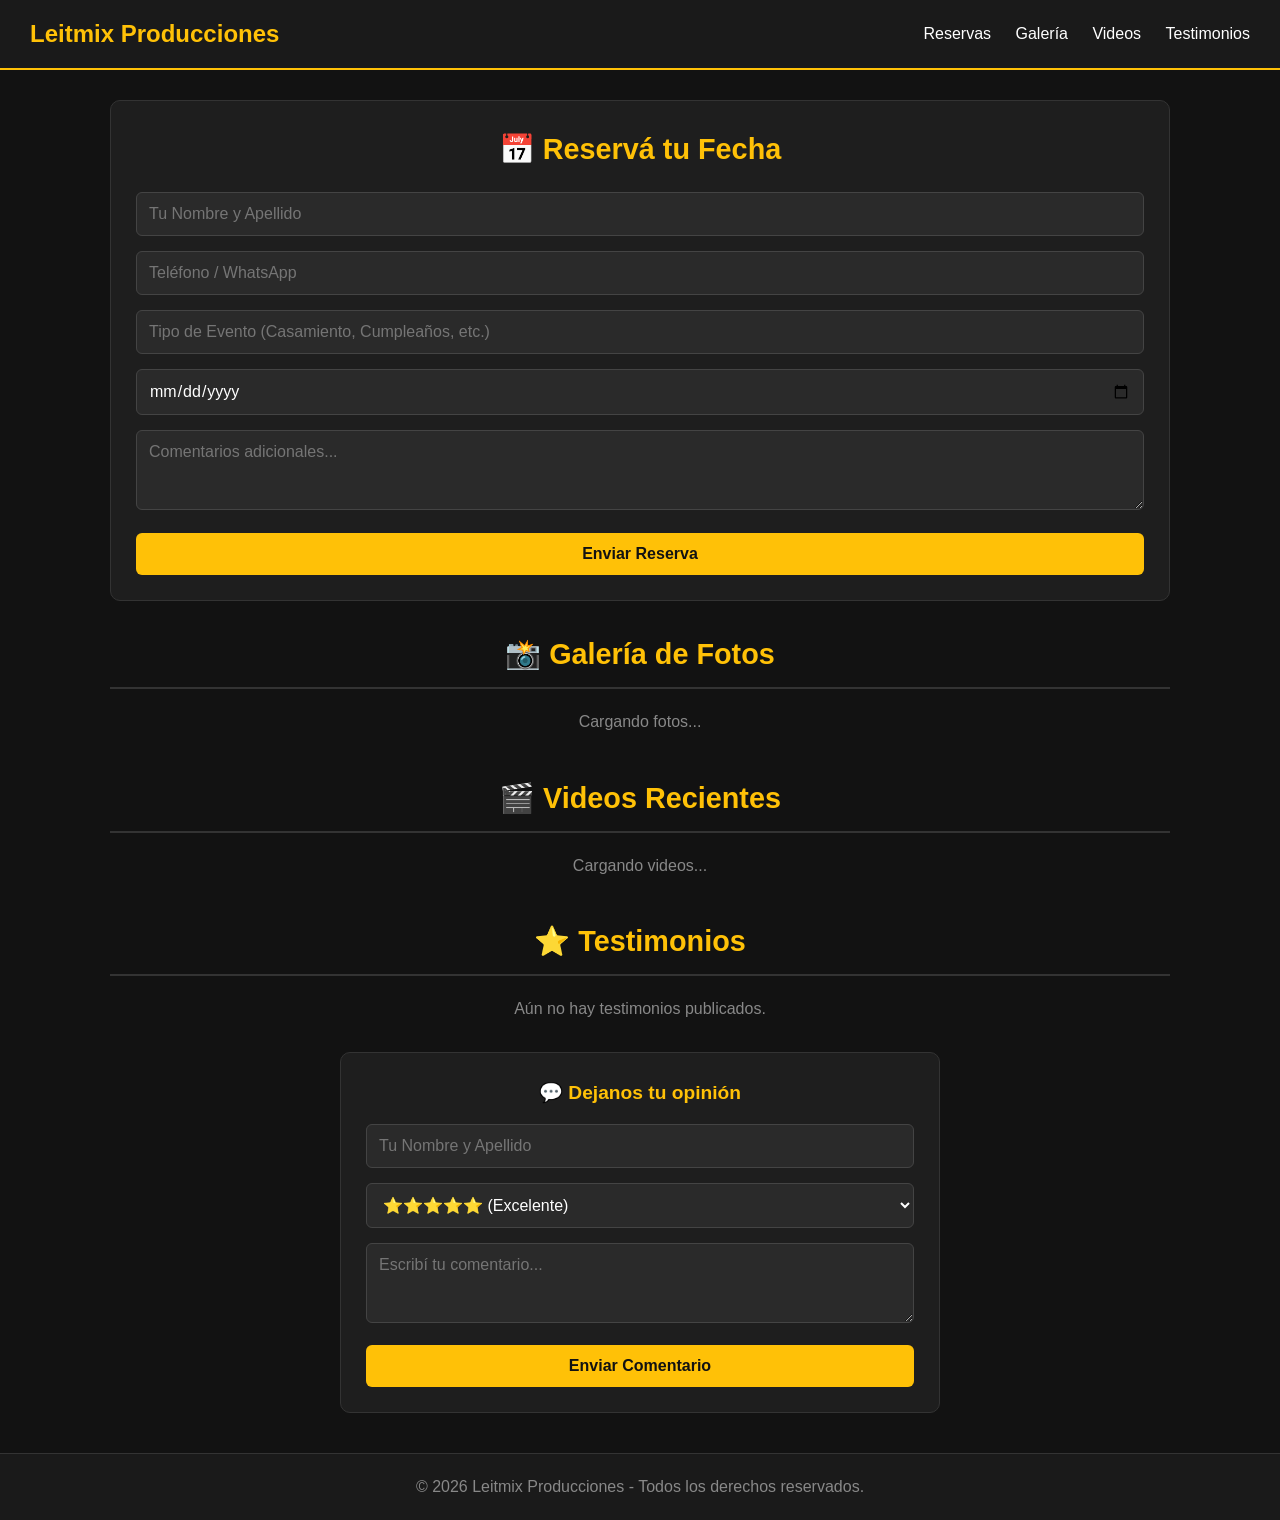
==== index.html @ f3216b5b "Add initial HTML structure for Leitmix Producciones" ====
<!DOCTYPE html>
<html lang="es">
<head>
    <meta charset="UTF-8">
    <meta name="viewport" content="width=device-width, initial-scale=1.0">
    <title>Leitmix Producciones</title>
    <style>
        * { margin: 0; padding: 0; box-sizing: border-box; font-family: 'Segoe UI', Tahoma, Geneva, Verdana, sans-serif; }
        body { background-color: #121212; color: #e0e0e0; line-height: 1.6; }
        header { background: #1a1a1a; padding: 15px 30px; display: flex; justify-content: space-between; align-items: center; border-bottom: 2px solid #ffc107; position: sticky; top: 0; z-index: 100; }
        .logo-text { font-size: 1.5rem; font-weight: bold; color: #ffc107; }
        nav a { color: #fff; text-decoration: none; margin-left: 20px; font-weight: 500; transition: color 0.3s; }
        nav a:hover { color: #ffc107; }
        .container { max-width: 1100px; margin: 30px auto; padding: 0 20px; }
        .section-title { font-size: 1.8rem; color: #ffc107; margin-bottom: 20px; text-align: center; border-bottom: 2px solid #333; padding-bottom: 10px; }
        .grid-media { display: grid; grid-template-columns: repeat(auto-fit, minmax(280px, 1fr)); gap: 20px; margin-bottom: 40px; }
        .card-form { background: #1e1e1e; padding: 25px; border-radius: 10px; border: 1px solid #333; margin-bottom: 30px; }
        .card-form input, .card-form textarea, .card-form select { width: 100%; padding: 12px; margin-bottom: 15px; background: #2a2a2a; border: 1px solid #444; color: #fff; border-radius: 6px; font-size: 1rem; }
        .card-form button { background: #ffc107; color: #121212; border: none; padding: 12px; width: 100%; font-weight: bold; border-radius: 6px; cursor: pointer; font-size: 1rem; }
        .card-form button:hover { background: #e0a800; }
        footer { text-align: center; padding: 20px; background: #1a1a1a; color: #888; border-top: 1px solid #333; margin-top: 40px; }
    </style>
</head>
<body>

    <header>
        <div class="logo-text">Leitmix Producciones</div>
        <nav>
            <a href="#reservas">Reservas</a>
            <a href="#galeria">Galería</a>
            <a href="#videos">Videos</a>
            <a href="#testimonios">Testimonios</a>
        </nav>
    </header>

    <div class="container">
        <!-- SECCIÓN RESERVAS -->
        <section id="reservas" class="card-form">
            <h2 class="section-title" style="border:none; margin-bottom:10px;">📅 Reservá tu Fecha</h2>
            <form id="formReserva">
                <input type="text" id="reservaNombre" placeholder="Tu Nombre y Apellido" required>
                <input type="tel" id="reservaTelefono" placeholder="Teléfono / WhatsApp" required>
                <input type="text" id="reservaEvento" placeholder="Tipo de Evento (Casamiento, Cumpleaños, etc.)" required>
                <input type="date" id="reservaFecha" required>
                <textarea id="reservaComentarios" placeholder="Comentarios adicionales..." rows="3"></textarea>
                <button type="submit">Enviar Reserva</button>
            </form>
        </section>

        <!-- GALERÍA -->
        <section id="galeria">
            <h2 class="section-title">📸 Galería de Fotos</h2>
            <div id="galeriaPublica" class="grid-media">
                <p style="color: #888; text-align: center; grid-column: 1 / -1;">Cargando fotos...</p>
            </div>
        </section>

        <!-- VIDEOS -->
        <section id="videos">
            <h2 class="section-title">🎬 Videos Recientes</h2>
            <div id="videosPublicos" class="grid-media">
                <p style="color: #888; text-align: center; grid-column: 1 / -1;">Cargando videos...</p>
            </div>
        </section>

        <!-- TESTIMONIOS -->
        <section id="testimonios">
            <h2 class="section-title">⭐ Testimonios</h2>
            <div id="testimoniosPublicos" class="grid-media" style="margin-bottom: 30px;">
                <p style="color: #888; text-align: center; grid-column: 1 / -1;">Aún no hay testimonios publicados.</p>
            </div>

            <div class="card-form" style="max-width: 600px; margin: 0 auto;">
                <h3 style="color: #ffc107; font-size: 1.2rem; margin-bottom: 15px; text-align: center;">💬 Dejanos tu opinión</h3>
                <form id="formTestimonioPublico">
                    <input type="text" id="testimonioNombre" placeholder="Tu Nombre y Apellido" required>
                    <select id="testimonioEstrellas" required>
                        <option value="5">⭐⭐⭐⭐⭐ (Excelente)</option>
                        <option value="4">⭐⭐⭐⭐ (Muy bueno)</option>
                        <option value="3">⭐⭐⭐ (Bueno)</option>
                    </select>
                    <textarea id="testimonioComentario" placeholder="Escribí tu comentario..." rows="3" required></textarea>
                    <button type="submit">Enviar Comentario</button>
                </form>
            </div>
        </section>
    </div>

    <footer>
        <p>&copy; 2026 Leitmix Producciones - Todos los derechos reservados.</p>
    </footer>

    <script type="module" src="./index.js"></script>
</body>
</html>
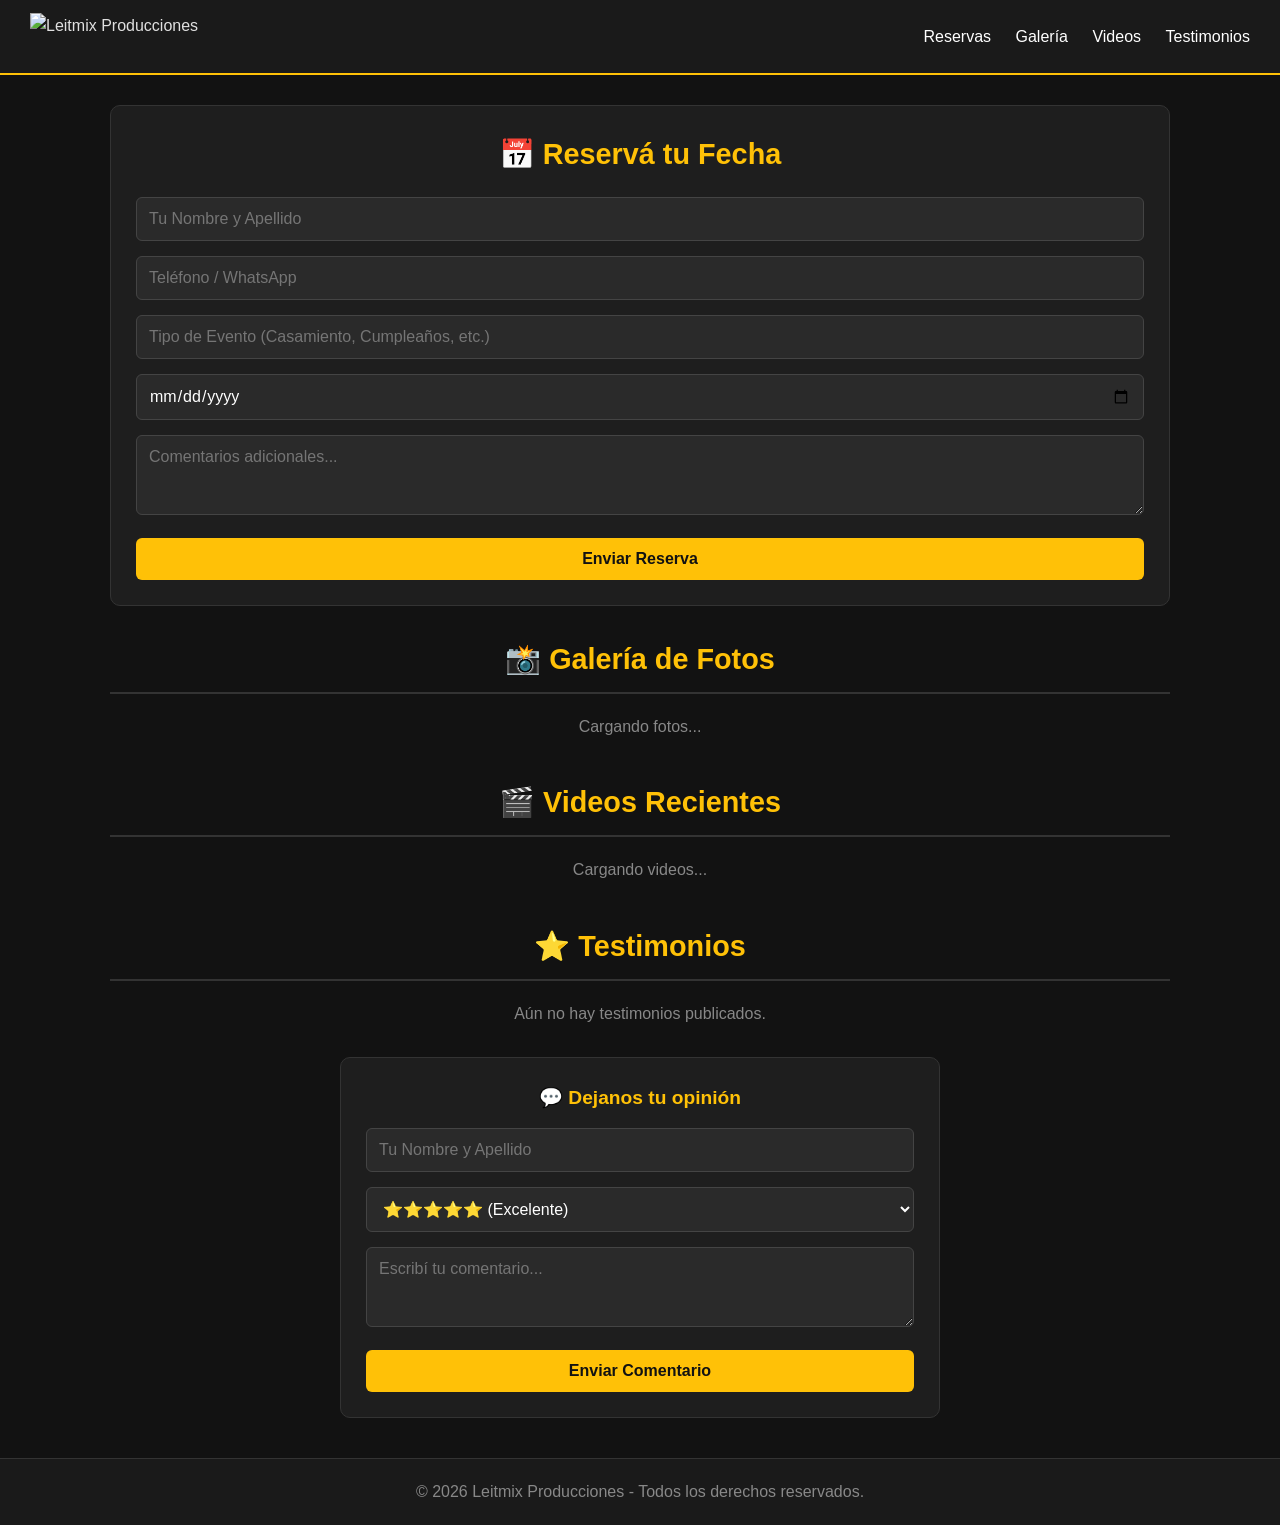
==== commit 302c986c: "Add logo to header and update styles Updated header to include logo and adjusted styles." ====
--- a/index.html
+++ b/index.html
@@ -7,13 +7,47 @@
     <style>
         * { margin: 0; padding: 0; box-sizing: border-box; font-family: 'Segoe UI', Tahoma, Geneva, Verdana, sans-serif; }
         body { background-color: #121212; color: #e0e0e0; line-height: 1.6; }
-        header { background: #1a1a1a; padding: 15px 30px; display: flex; justify-content: space-between; align-items: center; border-bottom: 2px solid #ffc107; position: sticky; top: 0; z-index: 100; }
-        .logo-text { font-size: 1.5rem; font-weight: bold; color: #ffc107; }
+        
+        /* HEADER ACTUALIZADO CON LOGO */
+        header { 
+            background: #1a1a1a; 
+            height: 75px; 
+            padding: 0 30px; 
+            display: flex; 
+            justify-content: space-between; 
+            align-items: center; 
+            border-bottom: 2px solid #ffc107; 
+            position: sticky; 
+            top: 0; 
+            z-index: 100; 
+        }
+
+        .logo-container {
+            height: 100%;
+            display: flex;
+            align-items: center;
+        }
+
+        .logo-img {
+            height: 65%; /* Ajusta el tamaño vertical dentro del header */
+            width: auto;  /* Mantiene la proporción intacta */
+            object-fit: contain; /* Evita cualquier deformación */
+        }
+
         nav a { color: #fff; text-decoration: none; margin-left: 20px; font-weight: 500; transition: color 0.3s; }
         nav a:hover { color: #ffc107; }
         .container { max-width: 1100px; margin: 30px auto; padding: 0 20px; }
         .section-title { font-size: 1.8rem; color: #ffc107; margin-bottom: 20px; text-align: center; border-bottom: 2px solid #333; padding-bottom: 10px; }
         .grid-media { display: grid; grid-template-columns: repeat(auto-fit, minmax(280px, 1fr)); gap: 20px; margin-bottom: 40px; }
+        
+        /* Contenedor de testimonios uno debajo del otro */
+        .list-testimonios {
+            display: flex;
+            flex-direction: column;
+            gap: 15px;
+            margin-bottom: 30px;
+        }
+
         .card-form { background: #1e1e1e; padding: 25px; border-radius: 10px; border: 1px solid #333; margin-bottom: 30px; }
         .card-form input, .card-form textarea, .card-form select { width: 100%; padding: 12px; margin-bottom: 15px; background: #2a2a2a; border: 1px solid #444; color: #fff; border-radius: 6px; font-size: 1rem; }
         .card-form button { background: #ffc107; color: #121212; border: none; padding: 12px; width: 100%; font-weight: bold; border-radius: 6px; cursor: pointer; font-size: 1rem; }
@@ -24,7 +58,10 @@
 <body>
 
     <header>
-        <div class="logo-text">Leitmix Producciones</div>
+        <div class="logo-container">
+            <!-- Reemplazá el enlace de abajo por la URL de la imagen de tu logo (puede ser el link directo de Cloudinary) -->
+            <img src="URL_DE_TU_LOGO_AQUI" alt="Leitmix Producciones" class="logo-img">
+        </div>
         <nav>
             <a href="#reservas">Reservas</a>
             <a href="#galeria">Galería</a>
@@ -66,8 +103,8 @@
         <!-- TESTIMONIOS -->
         <section id="testimonios">
             <h2 class="section-title">⭐ Testimonios</h2>
-            <div id="testimoniosPublicos" class="grid-media" style="margin-bottom: 30px;">
-                <p style="color: #888; text-align: center; grid-column: 1 / -1;">Aún no hay testimonios publicados.</p>
+            <div id="testimoniosPublicos" class="list-testimonios">
+                <p style="color: #888; text-align: center;">Aún no hay testimonios publicados.</p>
             </div>
 
             <div class="card-form" style="max-width: 600px; margin: 0 auto;">
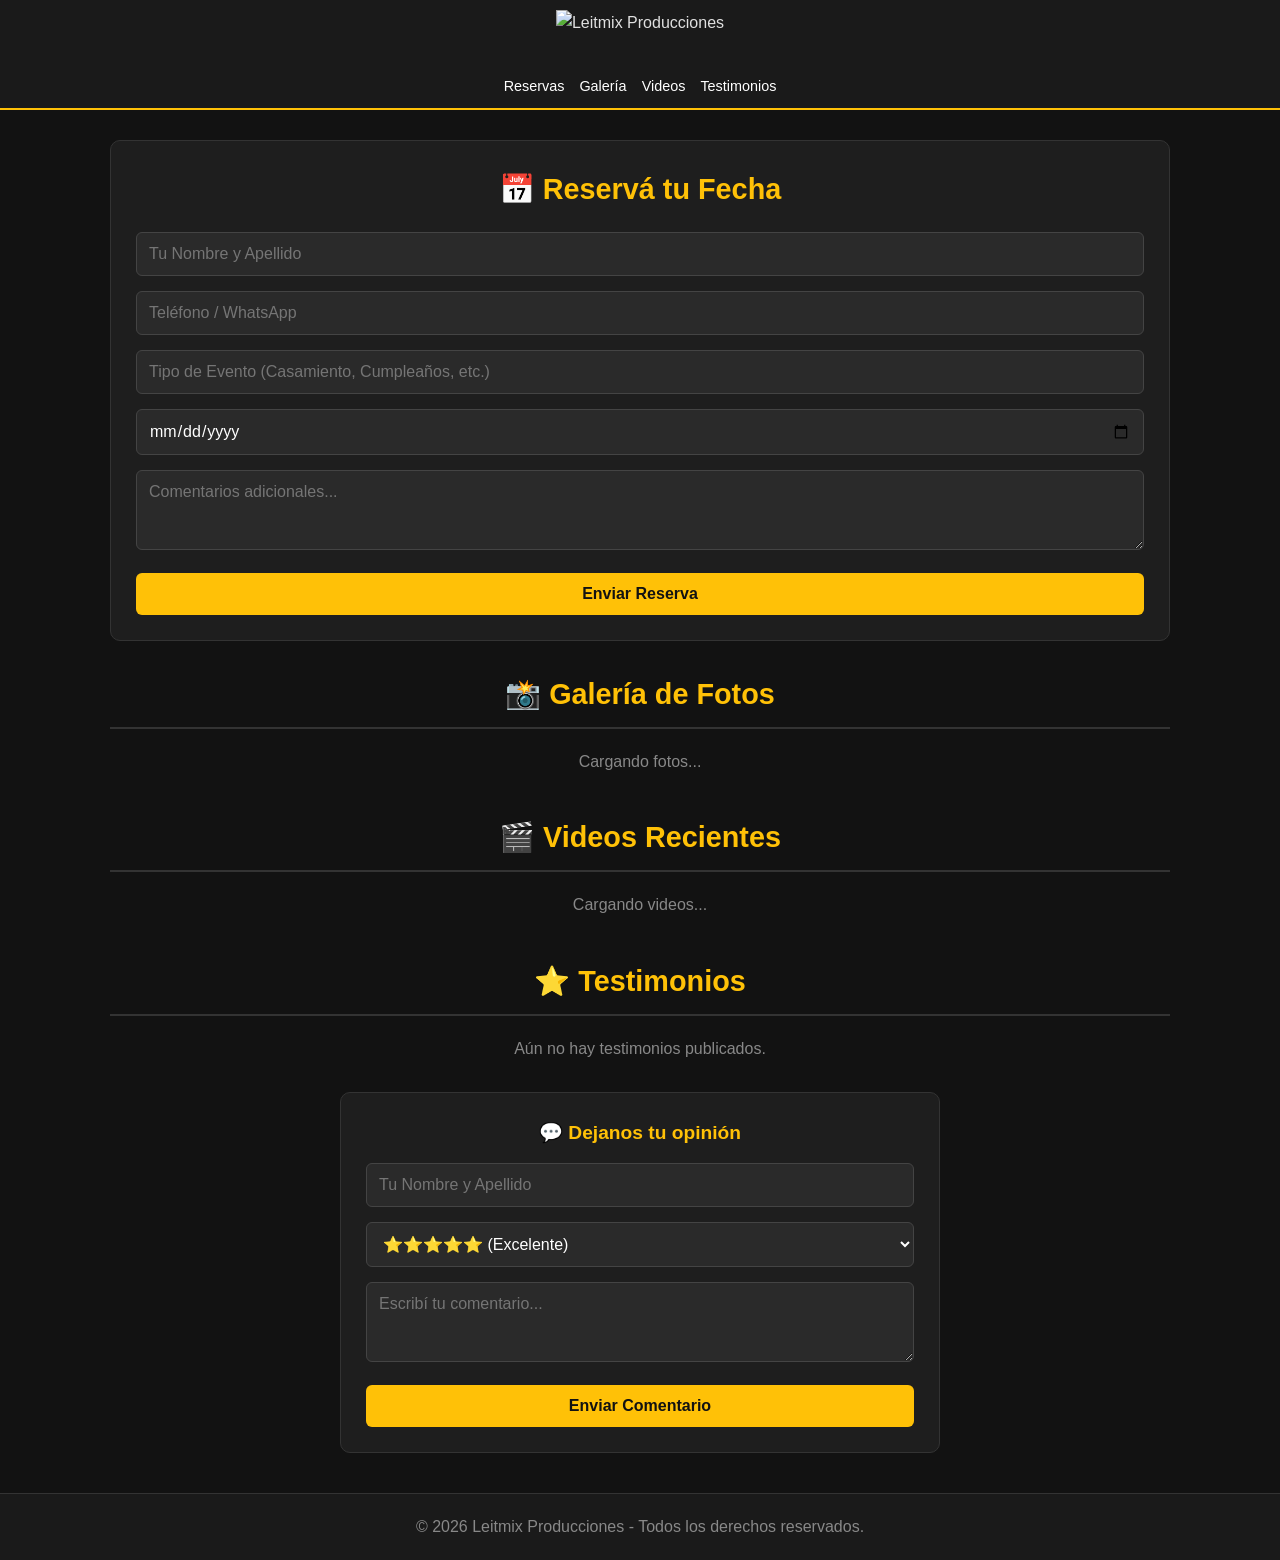
==== commit 50d183e0: "Update header styles and navigation layout" ====
--- a/index.html
+++ b/index.html
@@ -8,14 +8,16 @@
         * { margin: 0; padding: 0; box-sizing: border-box; font-family: 'Segoe UI', Tahoma, Geneva, Verdana, sans-serif; }
         body { background-color: #121212; color: #e0e0e0; line-height: 1.6; }
         
-        /* HEADER ACTUALIZADO CON LOGO */
+        /* HEADER GRANDE Y CENTRADO CON LOGO OFICIAL */
         header { 
             background: #1a1a1a; 
-            height: 75px; 
-            padding: 0 30px; 
+            height: 110px; 
+            padding: 10px 30px; 
             display: flex; 
-            justify-content: space-between; 
+            flex-direction: column; 
+            justify-content: center; 
             align-items: center; 
+            gap: 10px; 
             border-bottom: 2px solid #ffc107; 
             position: sticky; 
             top: 0; 
@@ -23,19 +25,31 @@
         }
 
         .logo-container {
-            height: 100%;
             display: flex;
+            justify-content: center;
             align-items: center;
         }
 
         .logo-img {
-            height: 65%; /* Ajusta el tamaño vertical dentro del header */
-            width: auto;  /* Mantiene la proporción intacta */
-            object-fit: contain; /* Evita cualquier deformación */
+            height: 55px; /* Logo grande y perfectamente visible */
+            width: auto;  
+            object-fit: contain; 
         }
 
-        nav a { color: #fff; text-decoration: none; margin-left: 20px; font-weight: 500; transition: color 0.3s; }
+        nav {
+            display: flex;
+            gap: 15px;
+        }
+
+        nav a { 
+            color: #fff; 
+            text-decoration: none; 
+            font-weight: 500; 
+            font-size: 0.9rem;
+            transition: color 0.3s; 
+        }
         nav a:hover { color: #ffc107; }
+
         .container { max-width: 1100px; margin: 30px auto; padding: 0 20px; }
         .section-title { font-size: 1.8rem; color: #ffc107; margin-bottom: 20px; text-align: center; border-bottom: 2px solid #333; padding-bottom: 10px; }
         .grid-media { display: grid; grid-template-columns: repeat(auto-fit, minmax(280px, 1fr)); gap: 20px; margin-bottom: 40px; }
@@ -59,8 +73,7 @@
 
     <header>
         <div class="logo-container">
-            <!-- Reemplazá el enlace de abajo por la URL de la imagen de tu logo (puede ser el link directo de Cloudinary) -->
-            <img src="URL_DE_TU_LOGO_AQUI" alt="Leitmix Producciones" class="logo-img">
+            <img src="https://res.cloudinary.com/exzcoeyi/image/upload/l4y4rqa7bokko0mfafwm" alt="Leitmix Producciones" class="logo-img">
         </div>
         <nav>
             <a href="#reservas">Reservas</a>
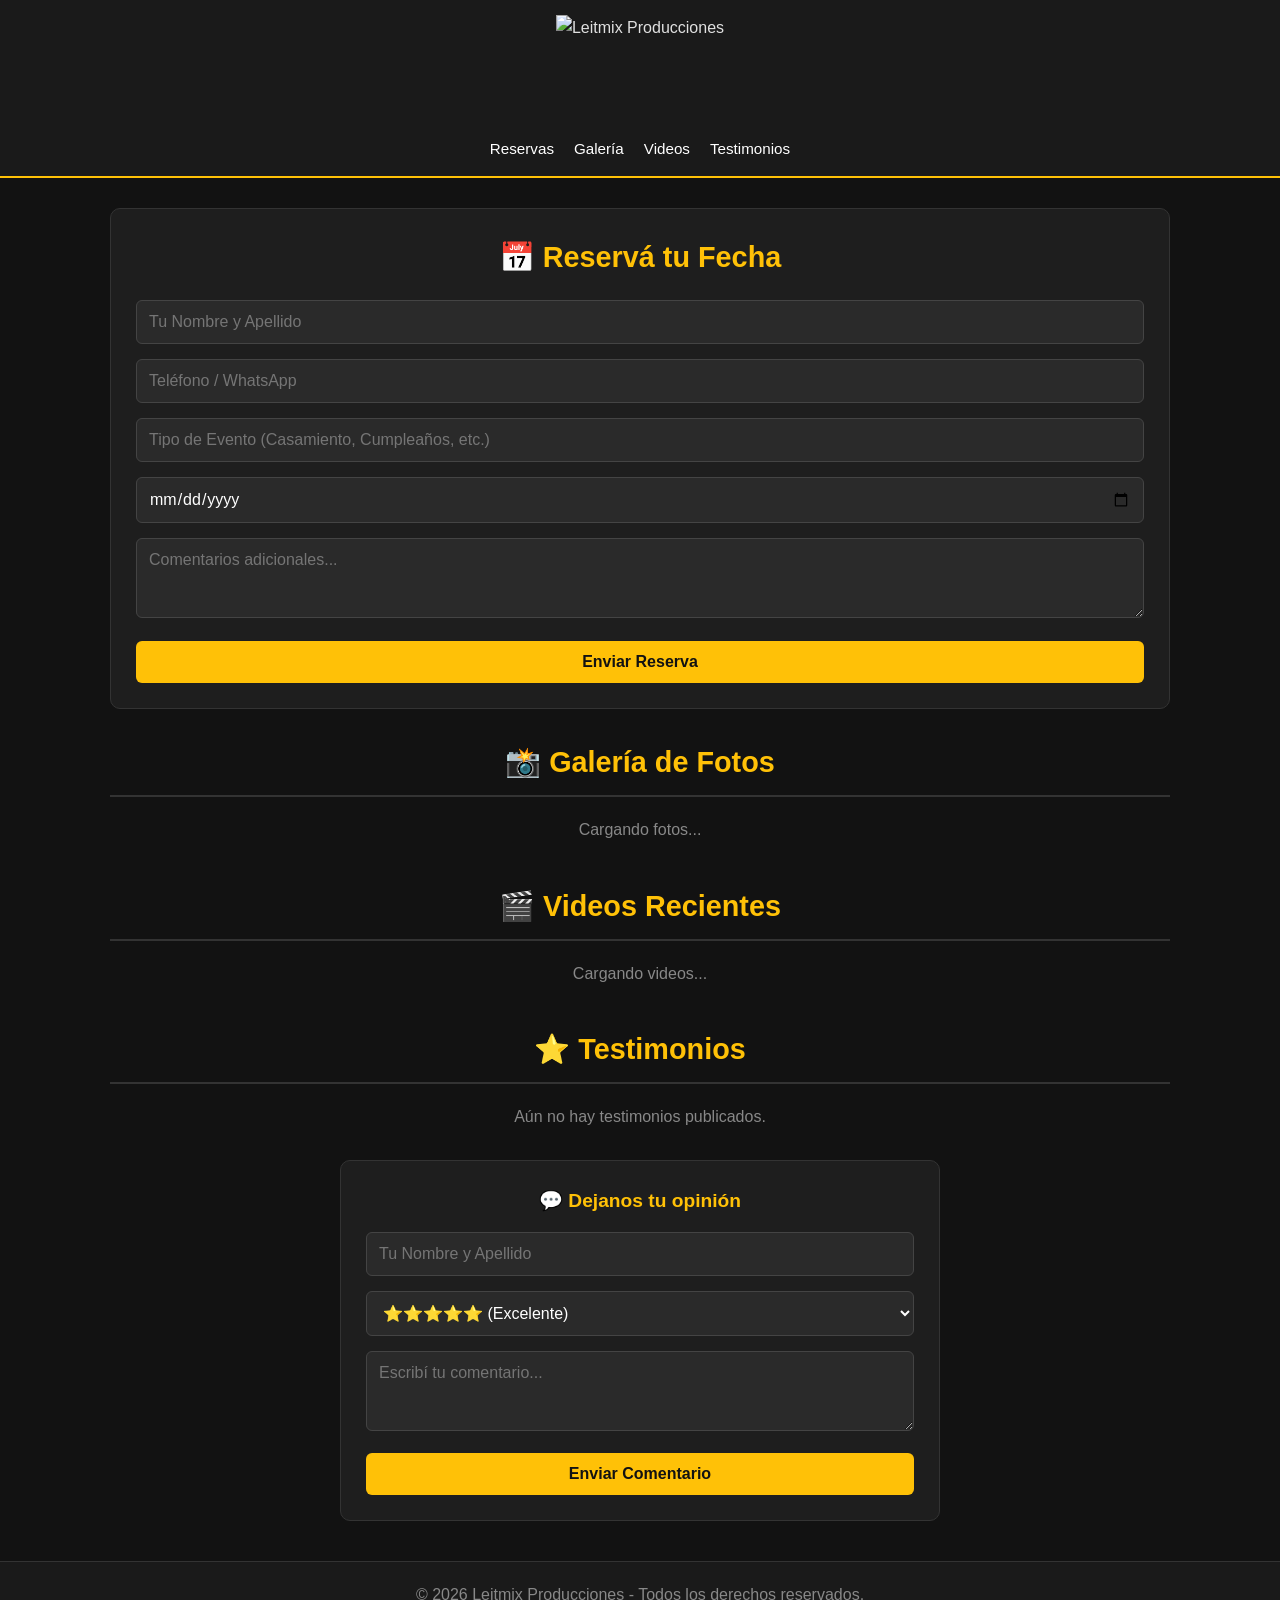
==== commit fcd6cb2c: "Update header styles and logo dimensions in HTML" ====
--- a/index.html
+++ b/index.html
@@ -8,16 +8,16 @@
         * { margin: 0; padding: 0; box-sizing: border-box; font-family: 'Segoe UI', Tahoma, Geneva, Verdana, sans-serif; }
         body { background-color: #121212; color: #e0e0e0; line-height: 1.6; }
         
-        /* HEADER GRANDE Y CENTRADO CON LOGO OFICIAL */
+        /* HEADER AMPLIADO PARA LOGO GRANDE */
         header { 
             background: #1a1a1a; 
-            height: 110px; 
-            padding: 10px 30px; 
+            min-height: 150px; 
+            padding: 15px 20px; 
             display: flex; 
             flex-direction: column; 
             justify-content: center; 
             align-items: center; 
-            gap: 10px; 
+            gap: 12px; 
             border-bottom: 2px solid #ffc107; 
             position: sticky; 
             top: 0; 
@@ -28,24 +28,27 @@
             display: flex;
             justify-content: center;
             align-items: center;
+            width: 100%;
         }
 
         .logo-img {
-            height: 55px; /* Logo grande y perfectamente visible */
+            height: 110px; /* Logo grande, visible y con excelente definición */
             width: auto;  
             object-fit: contain; 
         }
 
         nav {
             display: flex;
-            gap: 15px;
+            gap: 20px;
+            flex-wrap: wrap;
+            justify-content: center;
         }
 
         nav a { 
             color: #fff; 
             text-decoration: none; 
             font-weight: 500; 
-            font-size: 0.9rem;
+            font-size: 0.95rem;
             transition: color 0.3s; 
         }
         nav a:hover { color: #ffc107; }
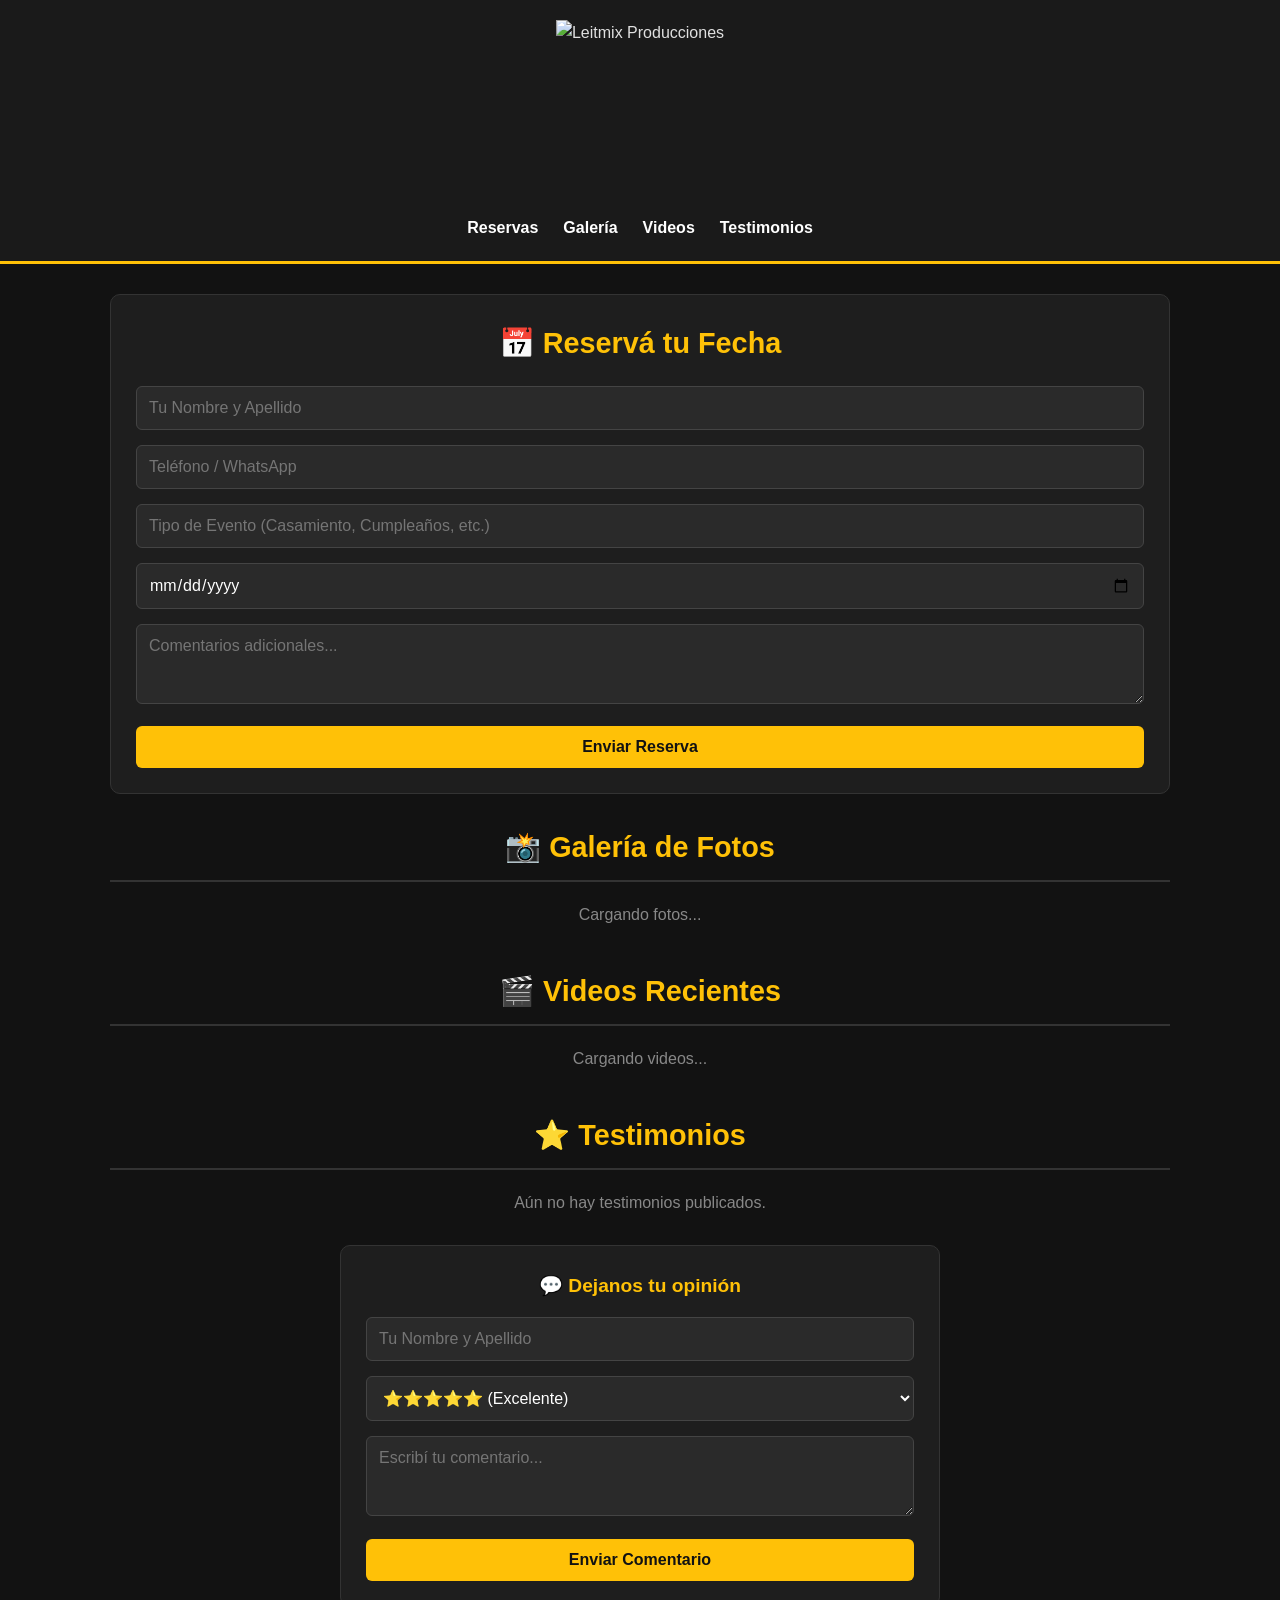
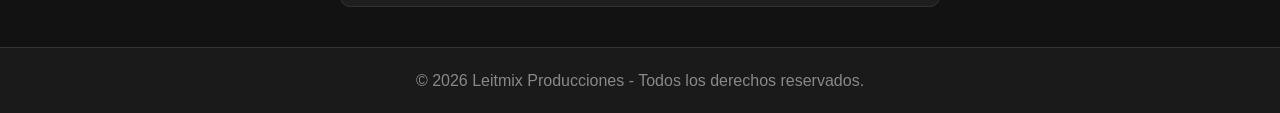
==== commit f5e0fbd5: "Update header and logo styles in index.html" ====
--- a/index.html
+++ b/index.html
@@ -8,17 +8,17 @@
         * { margin: 0; padding: 0; box-sizing: border-box; font-family: 'Segoe UI', Tahoma, Geneva, Verdana, sans-serif; }
         body { background-color: #121212; color: #e0e0e0; line-height: 1.6; }
         
-        /* HEADER AMPLIADO PARA LOGO GRANDE */
+        /* HEADER CON LOGO GRANDE Y DESTACADO */
         header { 
             background: #1a1a1a; 
-            min-height: 150px; 
-            padding: 15px 20px; 
+            min-height: 220px; 
+            padding: 20px; 
             display: flex; 
             flex-direction: column; 
             justify-content: center; 
             align-items: center; 
-            gap: 12px; 
-            border-bottom: 2px solid #ffc107; 
+            gap: 15px; 
+            border-bottom: 3px solid #ffc107; 
             position: sticky; 
             top: 0; 
             z-index: 100; 
@@ -32,14 +32,14 @@
         }
 
         .logo-img {
-            height: 110px; /* Logo grande, visible y con excelente definición */
+            height: 180px; /* Logo extra grande y perfectamente legible */
             width: auto;  
             object-fit: contain; 
         }
 
         nav {
             display: flex;
-            gap: 20px;
+            gap: 25px;
             flex-wrap: wrap;
             justify-content: center;
         }
@@ -47,8 +47,8 @@
         nav a { 
             color: #fff; 
             text-decoration: none; 
-            font-weight: 500; 
-            font-size: 0.95rem;
+            font-weight: 600; 
+            font-size: 1rem;
             transition: color 0.3s; 
         }
         nav a:hover { color: #ffc107; }
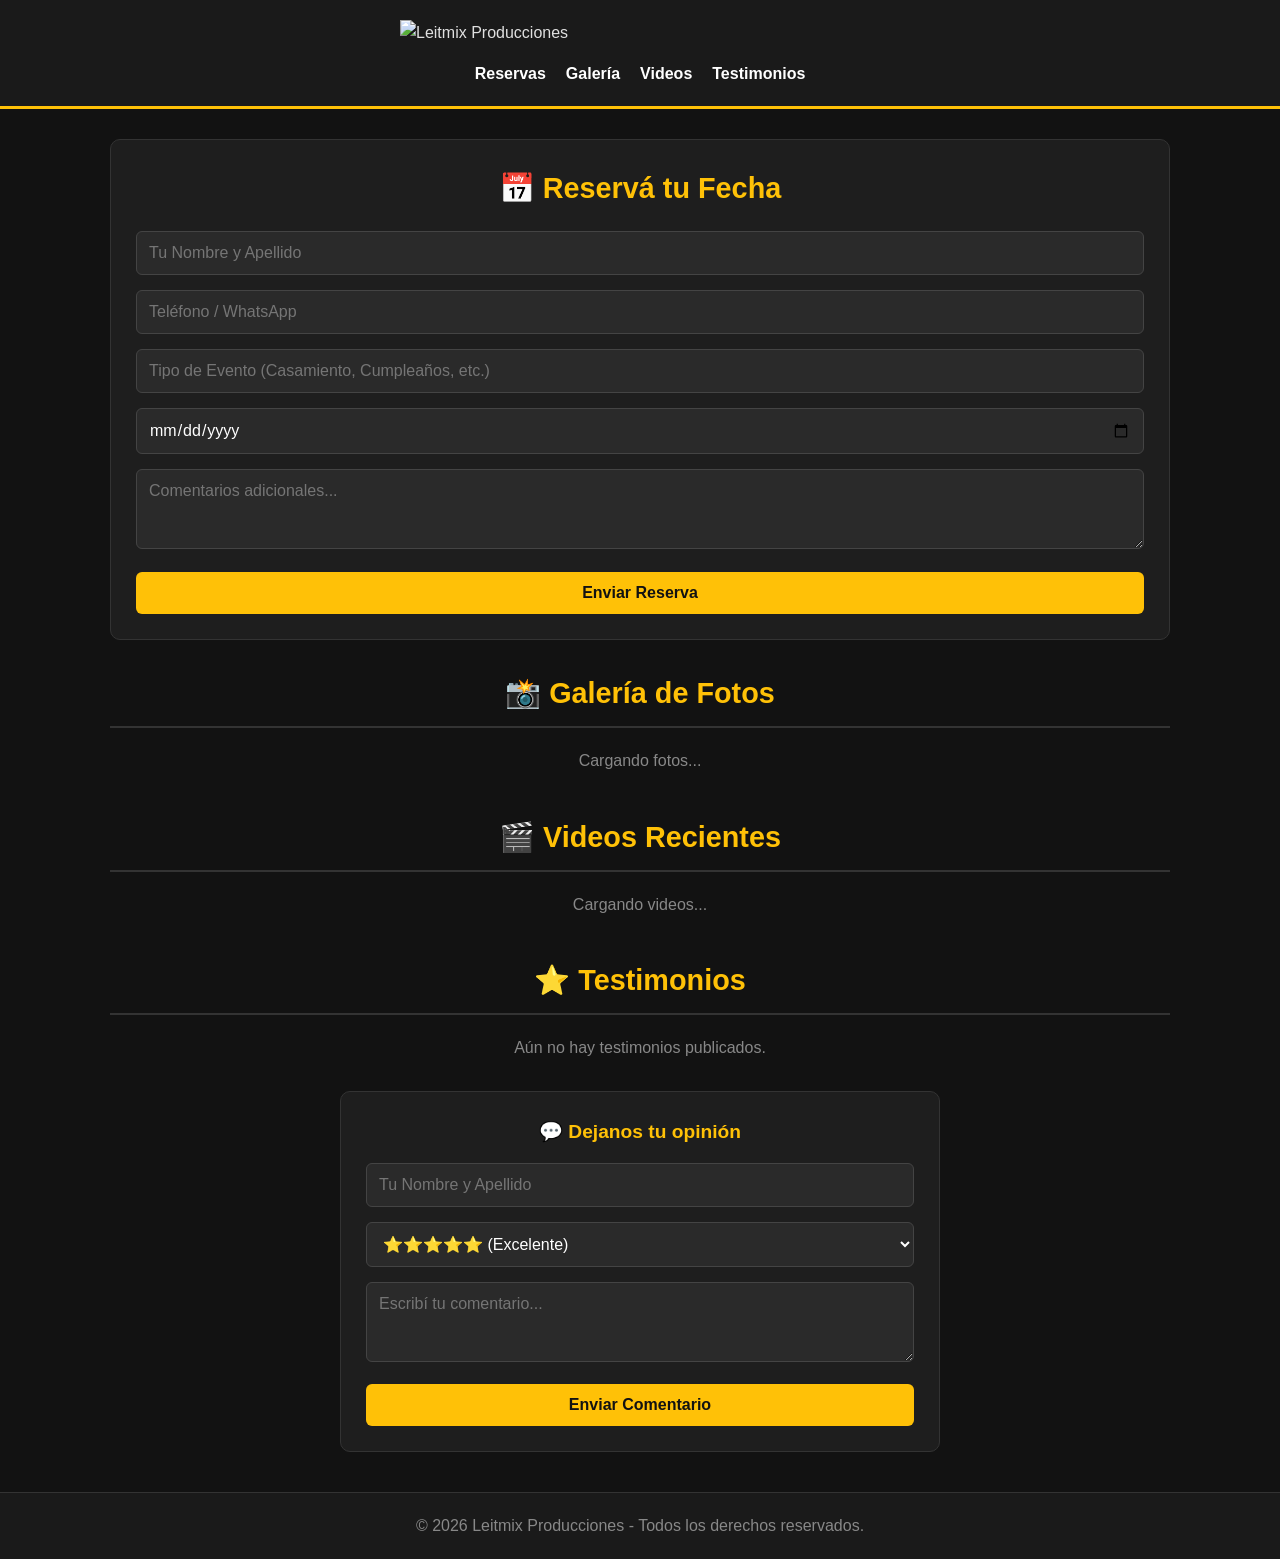
==== commit 8afa570d: "Update header and logo styles in index.html" ====
--- a/index.html
+++ b/index.html
@@ -8,11 +8,10 @@
         * { margin: 0; padding: 0; box-sizing: border-box; font-family: 'Segoe UI', Tahoma, Geneva, Verdana, sans-serif; }
         body { background-color: #121212; color: #e0e0e0; line-height: 1.6; }
         
-        /* HEADER CON LOGO GRANDE Y DESTACADO */
+        /* HEADER CON LOGO MÁXIMO Y ADAPTABLE */
         header { 
             background: #1a1a1a; 
-            min-height: 220px; 
-            padding: 20px; 
+            padding: 20px 10px; 
             display: flex; 
             flex-direction: column; 
             justify-content: center; 
@@ -32,14 +31,15 @@
         }
 
         .logo-img {
-            height: 180px; /* Logo extra grande y perfectamente legible */
-            width: auto;  
+            width: 95%;           /* Ocupa casi todo el ancho de la pantalla del celular */
+            max-width: 480px;     /* Tope máximo para pantallas grandes o PC */
+            height: auto;         /* Mantiene la proporción justa para que no se deforme */
             object-fit: contain; 
         }
 
         nav {
             display: flex;
-            gap: 25px;
+            gap: 20px;
             flex-wrap: wrap;
             justify-content: center;
         }
